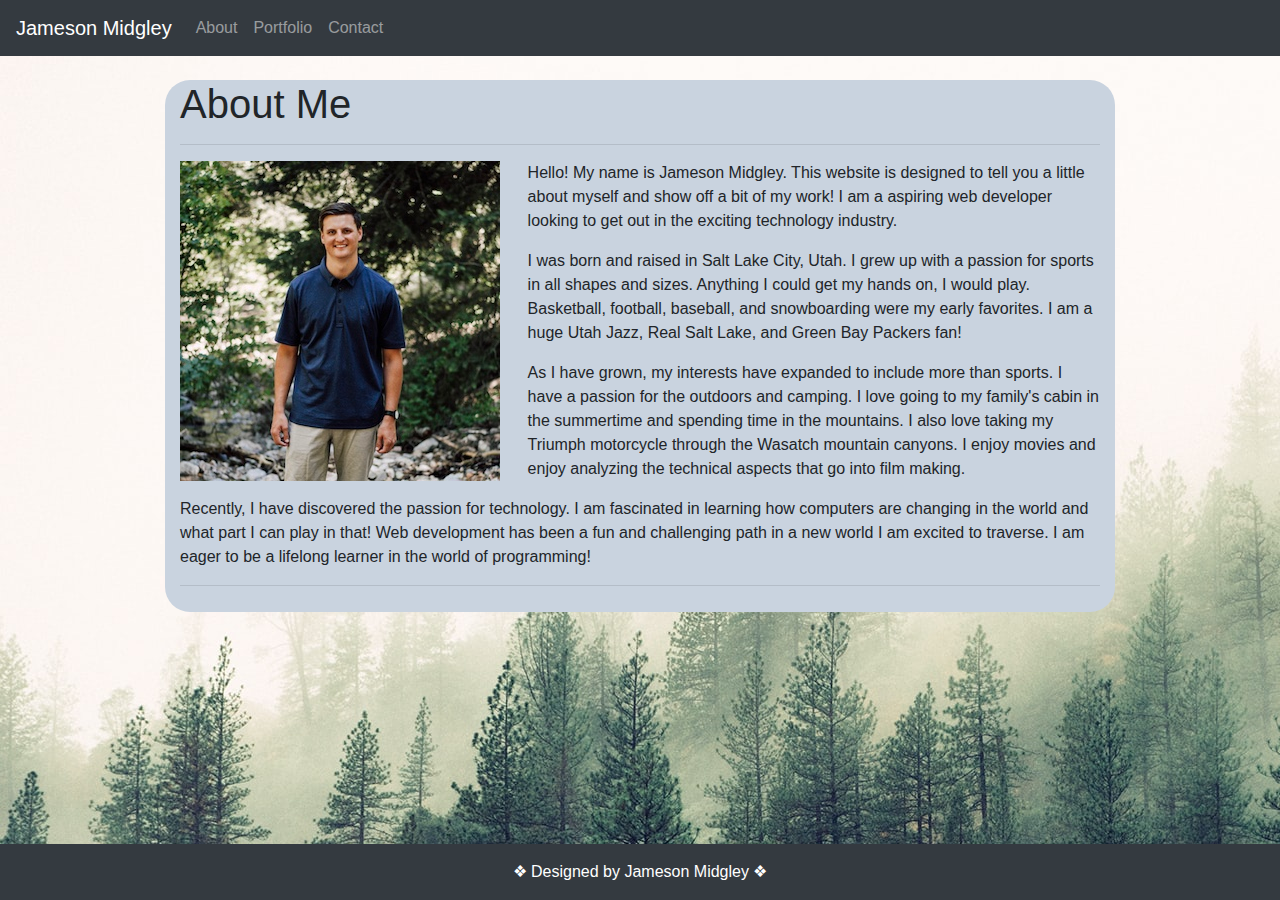
==== index.html @ 017105d0 "initial push" ====
<!doctype html>
<html lang="en">
  <head>
    <title>Jameson's Portfolio</title>
    <!-- Required meta tags -->
    <meta charset="utf-8">
    <meta name="viewport" content="width=device-width, initial-scale=1, shrink-to-fit=no">
    <!-- Favicon Link -->
    <link rel="icon" href="assets/images/favicon.ico" type="images">

    <!-- Bootstrap CSS -->
    <link rel="stylesheet" href="https://stackpath.bootstrapcdn.com/bootstrap/4.3.1/css/bootstrap.min.css" integrity="sha384-ggOyR0iXCbMQv3Xipma34MD+dH/1fQ784/j6cY/iJTQUOhcWr7x9JvoRxT2MZw1T" crossorigin="anonymous">
    <!-- Internal CSS -->
    <link rel="stylesheet" href="assets/css/style.css" type="text/css">
  </head>
  
  <body>

    <!-- moved navbar into body -->
    <nav class="navbar navbar-expand-md navbar-dark bg-dark">
      <a class="navbar-brand" href="index.html">Jameson Midgley</a>
      <button class="navbar-toggler" type="button" data-toggle="collapse" data-target="#navbarNavAltMarkup" aria-controls="navbarNavAltMarkup" aria-expanded="false" aria-label="Toggle navigation">
        <span class="navbar-toggler-icon"></span>
      </button>
      <div class="collapse navbar-collapse" id="navbarNavAltMarkup">
        <div class="navbar-nav">
          <!-- took out active link -->
          <a class="nav-item nav-link" href="index.html">About</a>
          <a class="nav-item nav-link" href="portfolio.html">Portfolio</a>
          <a class="nav-item nav-link" href="contact.html">Contact</a>
          <!-- <a class="nav-item nav-link disabled" href="#" tabindex="-1" aria-disabled="true">Disabled</a> -->
        </div>
      </div>
    </nav>

    <br>
      <div class="container">
          
          <div class="row">

            <div class="col-md-1"></div>

            <div class="col-md-10 borderRadius">
              <h1>About Me</h1>
              <hr>
              <img class="profile-pic" src="assets/images/profile-pic.jpg" alt="Jameson Profile Pic">
              <p>Hello! My name is Jameson Midgley. This website is designed to tell you a little about myself and show off a bit of my work! I am a aspiring web developer looking to get out in the exciting technology industry.</p>
              <p>I was born and raised in Salt Lake City, Utah. I grew up with a passion for sports in all shapes and sizes. Anything I could get my hands on, I would play. Basketball, football, baseball, and snowboarding were my early favorites. I am a huge Utah Jazz, Real Salt Lake, and Green Bay Packers fan!</p>
              <p>As I have grown, my interests have expanded to include more than sports. I have a passion for the outdoors and camping. I love going to my family's cabin in the summertime and spending time in the mountains. I also love taking my Triumph motorcycle through the Wasatch mountain canyons. I enjoy movies and enjoy analyzing the technical aspects that go into film making. </p>
              <p>Recently, I have discovered the passion for technology. I am fascinated in learning how computers are changing in the world and what part I can play in that! Web development has been a fun and challenging path in a new world I am excited to traverse. I am eager to be a lifelong learner in the world of programming!</p>
              <hr class="bottom">
            </div>

            <div class="col-md-1"></div>

          </div>

      </div>

      <footer class="page-footer font-small blue static-bottom">

        <div class="text-center py-3 bg-dark">
          &#10070 Designed by Jameson Midgley &#10070
        </div>
    
      </footer>

    <!-- Optional JavaScript -->
    <!-- jQuery first, then Popper.js, then Bootstrap JS -->
    <script src="https://code.jquery.com/jquery-3.3.1.slim.min.js" integrity="sha384-q8i/X+965DzO0rT7abK41JStQIAqVgRVzpbzo5smXKp4YfRvH+8abtTE1Pi6jizo" crossorigin="anonymous"></script>
    <script src="https://cdnjs.cloudflare.com/ajax/libs/popper.js/1.14.7/umd/popper.min.js" integrity="sha384-UO2eT0CpHqdSJQ6hJty5KVphtPhzWj9WO1clHTMGa3JDZwrnQq4sF86dIHNDz0W1" crossorigin="anonymous"></script>
    <script src="https://stackpath.bootstrapcdn.com/bootstrap/4.3.1/js/bootstrap.min.js" integrity="sha384-JjSmVgyd0p3pXB1rRibZUAYoIIy6OrQ6VrjIEaFf/nJGzIxFDsf4x0xIM+B07jRM" crossorigin="anonymous"></script>
  </body>

</html>
---- assets/css/style.css ----
body {
    background-image: url(../images/bigbackground.jpg);
    position: relative;
    padding-bottom: 56px;
    min-height: 100vh;
    /* added background color in case image doesn't work */
    background-color: whitesmoke;
}

.container {
    padding-bottom: 40px;
}

.borderRadius {
    border-radius: 25px;
}

.bottom {
    padding-bottom: 10px;
}

.col-md-10 {
    background-color: #c9d3df;
}

/* Picture only used in about page */
.profile-pic {
    float: left; 
    margin-right: 3%; 
    margin-bottom: 1%;
}

.portfolio-pics {
        padding: 3%; 
}

footer {
    color: white;
    position: absolute;
    bottom: 0;
    width: 100%;
    z-index: 1;
}
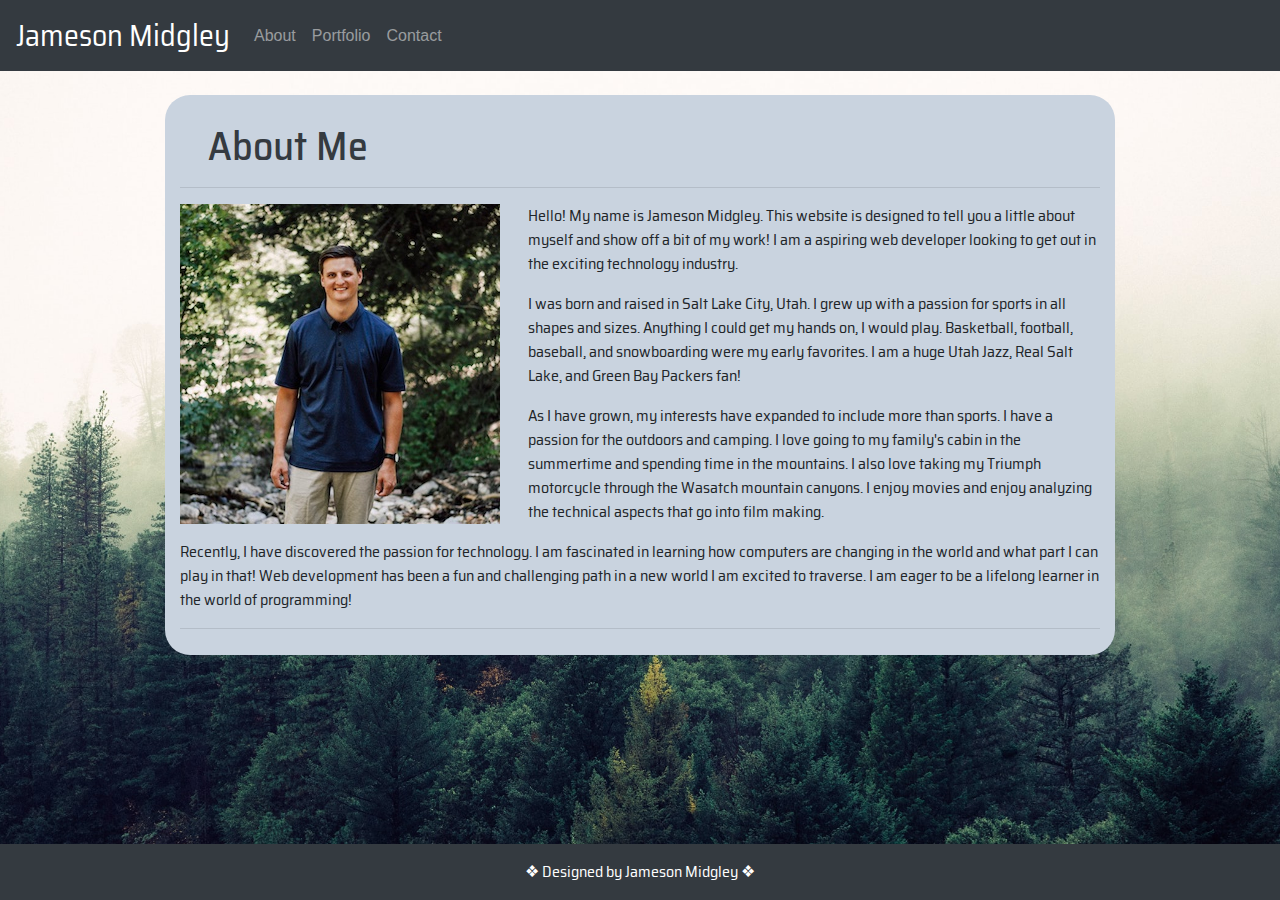
==== commit 08f6189f: "made some styling changes" ====
--- a/index.html
+++ b/index.html
@@ -12,13 +12,14 @@
     <link rel="stylesheet" href="https://stackpath.bootstrapcdn.com/bootstrap/4.3.1/css/bootstrap.min.css" integrity="sha384-ggOyR0iXCbMQv3Xipma34MD+dH/1fQ784/j6cY/iJTQUOhcWr7x9JvoRxT2MZw1T" crossorigin="anonymous">
     <!-- Internal CSS -->
     <link rel="stylesheet" href="assets/css/style.css" type="text/css">
+    <link href="https://fonts.googleapis.com/css2?family=Saira+Semi+Condensed&display=swap" rel="stylesheet">
   </head>
   
   <body>
 
     <!-- moved navbar into body -->
     <nav class="navbar navbar-expand-md navbar-dark bg-dark">
-      <a class="navbar-brand" href="index.html">Jameson Midgley</a>
+      <a class="navbar-brand navName" href="index.html">Jameson Midgley</a>
       <button class="navbar-toggler" type="button" data-toggle="collapse" data-target="#navbarNavAltMarkup" aria-controls="navbarNavAltMarkup" aria-expanded="false" aria-label="Toggle navigation">
         <span class="navbar-toggler-icon"></span>
       </button>
@@ -59,7 +60,7 @@
 
       <footer class="page-footer font-small blue static-bottom">
 
-        <div class="text-center py-3 bg-dark">
+        <div class="text-center py-3 bg-dark otherText">
           &#10070 Designed by Jameson Midgley &#10070
         </div>
     
--- a/assets/css/style.css
+++ b/assets/css/style.css
@@ -1,11 +1,40 @@
 
 body {
     background-image: url(../images/bigbackground.jpg);
+    background-size: cover;
+    background-attachment: fixed;
+    background-position: center center;
     position: relative;
     padding-bottom: 56px;
     min-height: 100vh;
     /* added background color in case image doesn't work */
     background-color: whitesmoke;
+}
+
+.navName {
+    font-family: 'Saira Semi Condensed', sans-serif;
+    font-size: 30px;
+}
+
+.headerPages {
+    font-family: 'Saira Semi Condensed', sans-serif;
+}
+
+h1 {
+    color: #343a40;
+    font-family: 'Saira Semi Condensed', sans-serif;
+    padding-top: 3%;
+    padding-left: 3%;
+} 
+
+h6 {
+    color: #343a40;
+    font-family: 'Saira Semi Condensed', sans-serif;
+}
+
+
+.otherText, p {
+    font-family: 'Saira Semi Condensed', sans-serif;
 }
 
 .container {
@@ -35,6 +64,16 @@
         padding: 3%; 
 }
 
+.projectPic {
+    display: block;
+    margin: auto;
+    padding-bottom: 2%;
+}
+
+.linkCenter {
+    text-align: center;
+}
+
 footer {
     color: white;
     position: absolute;
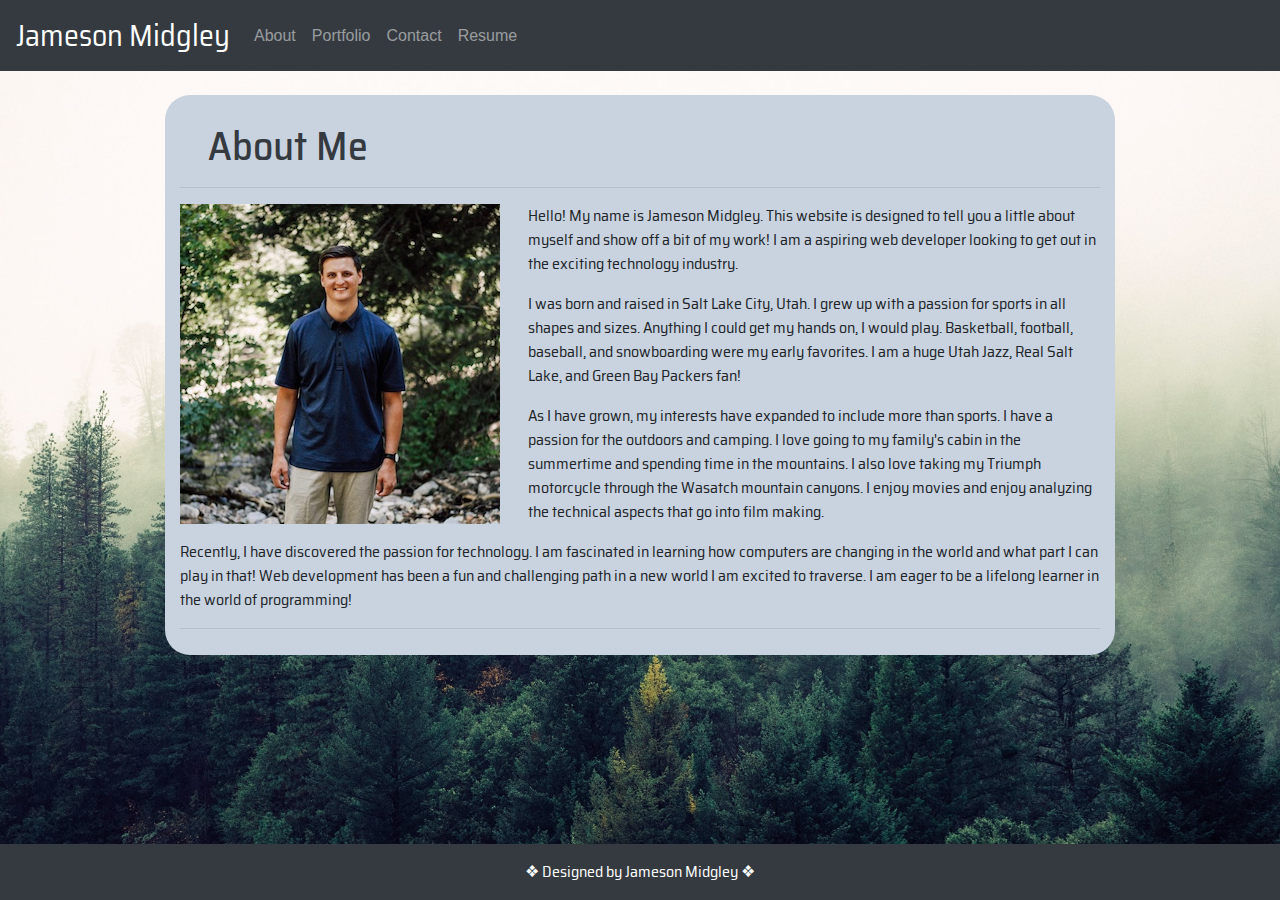
==== commit 5d8e9503: "added js file" ====
--- a/index.html
+++ b/index.html
@@ -29,6 +29,8 @@
           <a class="nav-item nav-link" href="index.html">About</a>
           <a class="nav-item nav-link" href="portfolio.html">Portfolio</a>
           <a class="nav-item nav-link" href="contact.html">Contact</a>
+          <a class="nav-item nav-link" id="resume">Resume</a>
+          <!-- id="resume" href="assets/resume/Jameson_Midgley_Resume2.PDF" download="resume" -->
           <!-- <a class="nav-item nav-link disabled" href="#" tabindex="-1" aria-disabled="true">Disabled</a> -->
         </div>
       </div>
@@ -67,6 +69,7 @@
       </footer>
 
     <!-- Optional JavaScript -->
+    <script src="assets/js/script.js"></script>
     <!-- jQuery first, then Popper.js, then Bootstrap JS -->
     <script src="https://code.jquery.com/jquery-3.3.1.slim.min.js" integrity="sha384-q8i/X+965DzO0rT7abK41JStQIAqVgRVzpbzo5smXKp4YfRvH+8abtTE1Pi6jizo" crossorigin="anonymous"></script>
     <script src="https://cdnjs.cloudflare.com/ajax/libs/popper.js/1.14.7/umd/popper.min.js" integrity="sha384-UO2eT0CpHqdSJQ6hJty5KVphtPhzWj9WO1clHTMGa3JDZwrnQq4sF86dIHNDz0W1" crossorigin="anonymous"></script>
--- a/assets/css/style.css
+++ b/assets/css/style.css
@@ -26,6 +26,11 @@
     padding-top: 3%;
     padding-left: 3%;
 } 
+
+h5 {
+    font-family: 'Saira Semi Condensed', sans-serif;
+    text-align: center;
+}
 
 h6 {
     color: #343a40;
@@ -74,6 +79,23 @@
     text-align: center;
 }
 
+.contactText {
+    margin-left: 2%;
+    margin-right: 2%;
+}
+
+.contactCenter {
+    text-align: center;
+    padding-top: 1%;
+    padding-bottom: 1%;
+}
+
+.linkButtons {
+    text-align: center;
+    margin-top: 2%;
+    margin-bottom: 2%;
+}
+
 footer {
     color: white;
     position: absolute;
